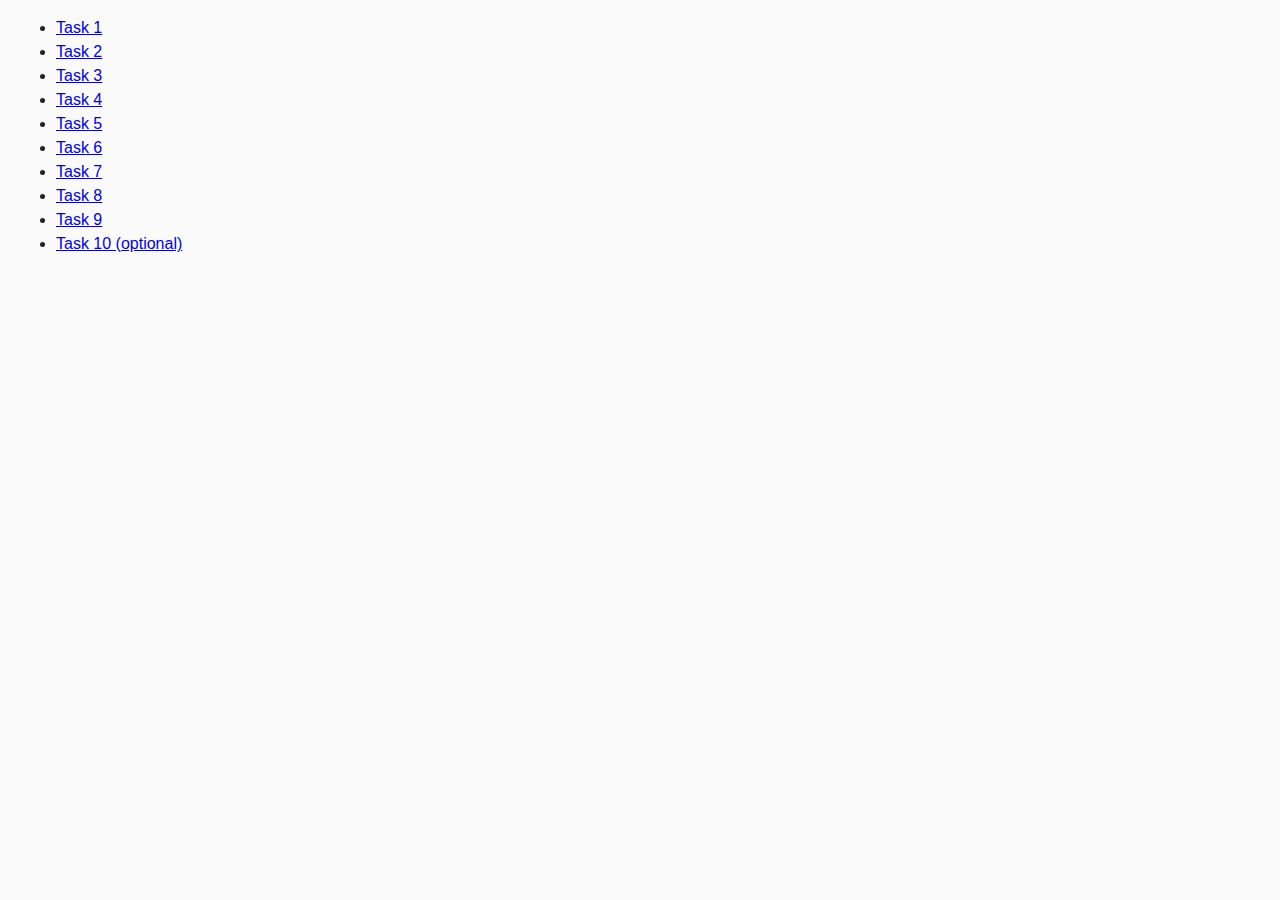
==== index.html @ af543c67 "add all task" ====
<!DOCTYPE html>
<html lang="ru">
  <head>
    <meta charset="UTF-8" />
    <meta http-equiv="X-UA-Compatible" content="IE=edge" />
    <meta name="viewport" content="width=device-width, initial-scale=1.0" />
    <title>Homework 6</title>
    <link rel="stylesheet" href="css/common.css" />
  </head>
  <body>
    <ul>
      <li><a href="task-01.html">Task 1</a></li>
      <li><a href="task-02.html">Task 2</a></li>
      <li><a href="task-03.html">Task 3</a></li>
      <li><a href="task-04.html">Task 4</a></li>
      <li><a href="task-05.html">Task 5</a></li>
      <li><a href="task-06.html">Task 6</a></li>
      <li><a href="task-07.html">Task 7</a></li>
      <li><a href="task-08.html">Task 8</a></li>
      <li><a href="task-09.html">Task 9</a></li>
      <li><a href="task-10.html">Task 10 (optional)</a></li>
    </ul>
  </body>
</html>
---- css/common.css ----
* {
  box-sizing: border-box;
}

body {
  margin: 16px;
  font-family: -apple-system, BlinkMacSystemFont, 'Segoe UI', Roboto, Oxygen,
    Ubuntu, Cantarell, 'Open Sans', 'Helvetica Neue', sans-serif;
  -webkit-font-smoothing: antialiased;
  -moz-osx-font-smoothing: grayscale;
  background-color: #fafafa;
  color: #212121;
  line-height: 1.5;
}

input {
  padding: 8px;
  font: inherit;
}

button {
  padding: 8px 12px;
  cursor: pointer;
}
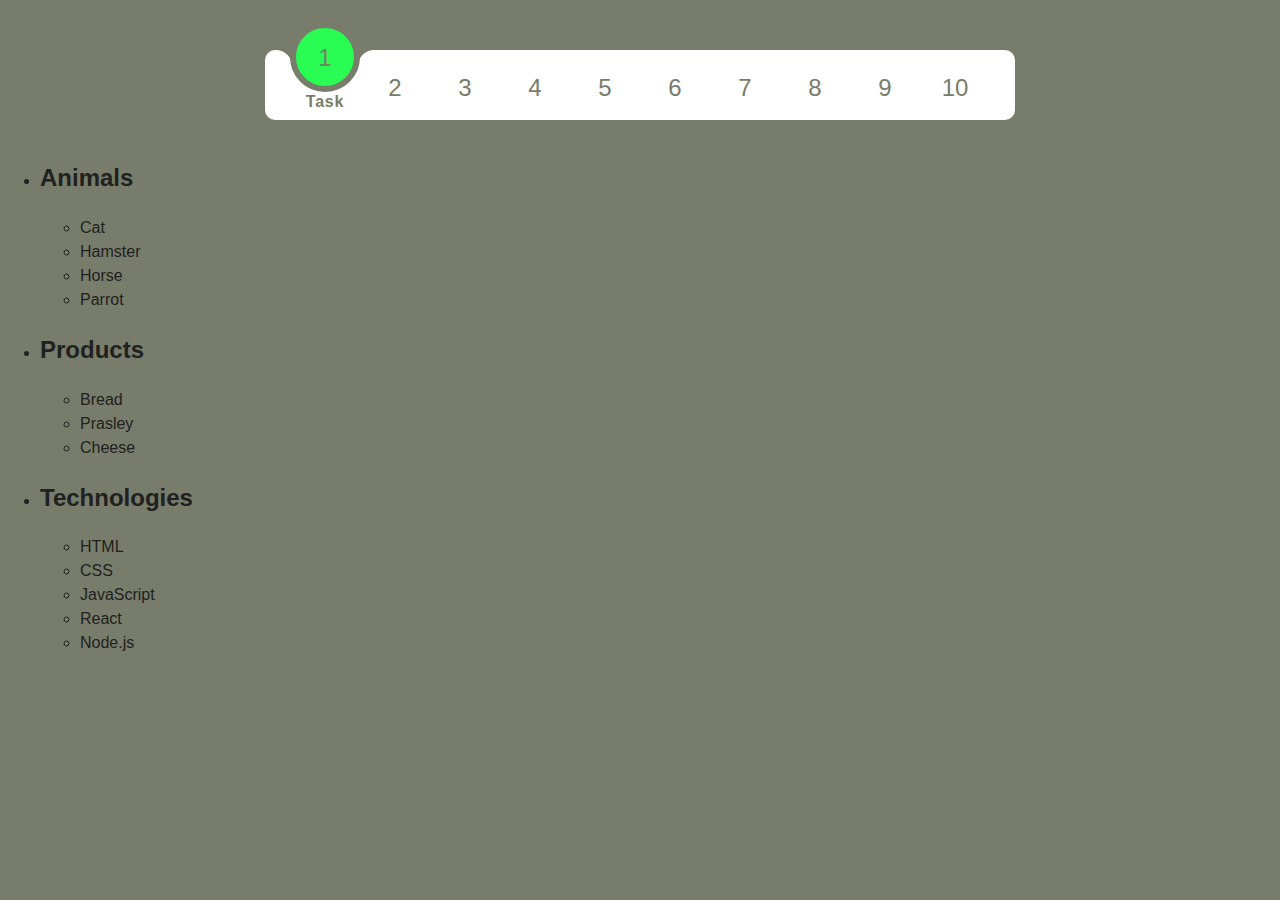
==== commit 1758f029: "add style" ====
--- a/index.html
+++ b/index.html
@@ -8,17 +8,106 @@
     <link rel="stylesheet" href="css/common.css" />
   </head>
   <body>
-    <ul>
-      <li><a href="task-01.html">Task 1</a></li>
-      <li><a href="task-02.html">Task 2</a></li>
-      <li><a href="task-03.html">Task 3</a></li>
-      <li><a href="task-04.html">Task 4</a></li>
-      <li><a href="task-05.html">Task 5</a></li>
-      <li><a href="task-06.html">Task 6</a></li>
-      <li><a href="task-07.html">Task 7</a></li>
-      <li><a href="task-08.html">Task 8</a></li>
-      <li><a href="task-09.html">Task 9</a></li>
-      <li><a href="task-10.html">Task 10 (optional)</a></li>
+    <header class="header">
+      <div class="main-nav">
+        <ul class="main-nav-list">
+          <li class="main-list active">
+            <a href="index.html" class="main-item">
+              <span class="main-icon">1</span>
+              <span class="main-text">Task</span>
+            </a>
+          </li>
+          <li class="main-list">
+            <a href="task-02.html" class="main-item">
+              <span class="main-icon">2</span>
+              <span class="main-text">Task</span>
+            </a>
+          </li>
+          <li class="main-list">
+            <a href="task-03.html" class="main-item">
+              <span class="main-icon">3</span>
+              <span class="main-text">Task</span>
+            </a>
+          </li>
+          <li class="main-list">
+            <a href="task-04.html" class="main-item">
+              <span class="main-icon">4</span>
+              <span class="main-text">Task</span>
+            </a>
+          </li>
+          <li class="main-list">
+            <a href="task-05.html" class="main-item">
+              <span class="main-icon">5</span>
+              <span class="main-text">Task</span>
+            </a>
+          </li>
+          <li class="main-list">
+            <a href="task-06.html" class="main-item">
+              <span class="main-icon">6</span>
+              <span class="main-text">Task</span>
+            </a>
+          </li>
+          <li class="main-list">
+            <a href="task-07.html" class="main-item">
+              <span class="main-icon">7</span>
+              <span class="main-text">Task</span>
+            </a>
+          </li>
+          <li class="main-list">
+            <a href="task-08.html" class="main-item">
+              <span class="main-icon">8</span>
+              <span class="main-text">Task</span>
+            </a>
+          </li>
+          <li class="main-list">
+            <a href="task-09.html" class="main-item">
+              <span class="main-icon">9</span>
+              <span class="main-text">Task</span>
+            </a>
+          </li>
+          <li class="main-list">
+            <a href="task-10.html" class="main-item">
+              <span class="main-icon">10</span>
+              <span class="main-text">Task</span>
+            </a>
+          </li>
+          <div class="indicator"></div>
+        </ul>
+      </div>
+    </header>
+    <ul id="categories">
+      <li class="item">
+        <h2>Animals</h2>
+
+        <ul>
+          <li>Cat</li>
+          <li>Hamster</li>
+          <li>Horse</li>
+          <li>Parrot</li>
+        </ul>
+      </li>
+      <li class="item">
+        <h2>Products</h2>
+
+        <ul>
+          <li>Bread</li>
+          <li>Prasley</li>
+          <li>Cheese</li>
+        </ul>
+      </li>
+      <li class="item">
+        <h2>Technologies</h2>
+
+        <ul>
+          <li>HTML</li>
+          <li>CSS</li>
+          <li>JavaScript</li>
+          <li>React</li>
+          <li>Node.js</li>
+        </ul>
+      </li>
     </ul>
+
+    <script src="js/main.js" type="module"></script>
   </body>
 </html>
--- a/css/common.css
+++ b/css/common.css
@@ -1,14 +1,19 @@
+:root {
+  --clr: #787c6a;
+}
+
 * {
   box-sizing: border-box;
 }
 
 body {
-  margin: 16px;
+  margin: 0;
+  padding: 0;
   font-family: -apple-system, BlinkMacSystemFont, 'Segoe UI', Roboto, Oxygen,
     Ubuntu, Cantarell, 'Open Sans', 'Helvetica Neue', sans-serif;
   -webkit-font-smoothing: antialiased;
   -moz-osx-font-smoothing: grayscale;
-  background-color: #fafafa;
+  background-color: var(--clr);
   color: #212121;
   line-height: 1.5;
 }
@@ -22,3 +27,225 @@
   padding: 8px 12px;
   cursor: pointer;
 }
+
+img {
+  width: 1024px;
+}
+
+a {
+  text-decoration: none;
+}
+
+.header {
+  padding-top: 50px;
+  padding-bottom: 20px;
+}
+
+.main-nav {
+  margin: 0 auto;
+  width: 750px;
+  height: 70px;
+  background: #fff;
+  display: flex;
+  justify-content: center;
+  align-items: center;
+  border-radius: 10px;
+}
+
+.main-nav-list {
+  display: flex;
+  width: 700px;
+  padding-left: 0;
+}
+
+.main-list {
+  position: relative;
+  list-style: none;
+  width: 70px;
+  height: 70px;
+  z-index: 1;
+}
+
+.main-item {
+  position: relative;
+  display: flex;
+  justify-content: center;
+  align-items: center;
+  flex-direction: column;
+  width: 100%;
+  text-align: center;
+  font-weight: 500;
+}
+
+.main-icon {
+  position: relative;
+  display: block;
+  line-height: 75px;
+  font-size: 1.5em;
+  text-align: center;
+  transition: 0.5s;
+  color: var(--clr);
+}
+
+.main-list.active .main-icon {
+  transform: translateY(-30px);
+}
+
+.main-text {
+  position: absolute;
+  color: var(--clr);
+  font-weight: 800;
+  margin-top: 8px;
+  font-size: 16px;
+  letter-spacing: 0.05em;
+  transition: 0.5s;
+  opacity: 0;
+  transform: translateY(20px);
+}
+
+.main-list.active .main-text {
+  opacity: 1;
+  transform: translateY(10px);
+}
+
+.indicator {
+  position: absolute;
+  top: 22px;
+  width: 70px;
+  height: 70px;
+  background: #29fd53;
+  border-radius: 50%;
+  border: 6px solid var(--clr);
+  transition: 0.5s;
+}
+
+.indicator::before {
+  content: '';
+  position: absolute;
+  top: 38%;
+  left: -27px;
+  width: 23px;
+  height: 30px;
+  background: transparent;
+  border-top-right-radius: 16px;
+  box-shadow: 0px -10px 0 0 var(--clr);
+}
+
+.indicator::after {
+  content: '';
+  position: absolute;
+  top: 38%;
+  right: -27px;
+  width: 23px;
+  height: 30px;
+  background: transparent;
+  border-top-left-radius: 16px;
+  box-shadow: 0px -10px 0 0 var(--clr);
+}
+
+.main-list:nth-child(1).active ~ .indicator {
+  transform: translateX(calc(70px * 0));
+}
+
+.main-list:nth-child(2).active ~ .indicator {
+  transform: translateX(calc(70px * 1));
+}
+.main-list:nth-child(3).active ~ .indicator {
+  transform: translateX(calc(70px * 2));
+}
+.main-list:nth-child(4).active ~ .indicator {
+  transform: translateX(calc(70px * 3));
+}
+.main-list:nth-child(5).active ~ .indicator {
+  transform: translateX(calc(70px * 4));
+}
+.main-list:nth-child(6).active ~ .indicator {
+  transform: translateX(calc(70px * 5));
+}
+.main-list:nth-child(7).active ~ .indicator {
+  transform: translateX(calc(70px * 6));
+}
+.main-list:nth-child(8).active ~ .indicator {
+  transform: translateX(calc(70px * 7));
+}
+.main-list:nth-child(9).active ~ .indicator {
+  transform: translateX(calc(70px * 8));
+}
+.main-list:nth-child(10).active ~ .indicator {
+  transform: translateX(calc(70px * 9));
+}
+
+.gallery {
+  text-align: center;
+}
+
+#counter {
+  text-align: center;
+  margin-top: 200px;
+}
+
+.button {
+  width: 100px;
+  font-size: 30px;
+  padding: 20px;
+  margin-right: 40px;
+  margin-left: 40px;
+  border-radius: 10px;
+  color: var(--clr);
+}
+
+#value {
+  font-size: 30px;
+  color: #29fd53;
+}
+
+.input-tumb {
+  margin-top: 100px;
+  text-align: center;
+}
+
+#name-input {
+  color: var(--clr);
+}
+
+.title {
+  color: #29fd53;
+}
+
+#validation-input {
+  width: 340px;
+  height: 80px;
+  font-size: 30px;
+  color: var(--clr);
+  border-radius: 10px;
+}
+
+#text {
+  color: #29fd53;
+}
+
+#controls {
+  margin-top: 100px;
+  text-align: center;
+}
+
+.control-input {
+  width: 100px;
+  height: 50px;
+  font-size: 20px;
+  color: var(--clr);
+}
+
+.input-btn {
+  margin-left: 20px;
+  width: 100px;
+  height: 50px;
+  font-size: 16px;
+  color: var(--clr);
+  border-radius: 10px;
+}
+
+#boxes {
+  margin-top: 20px;
+  margin-left: 20px;
+}
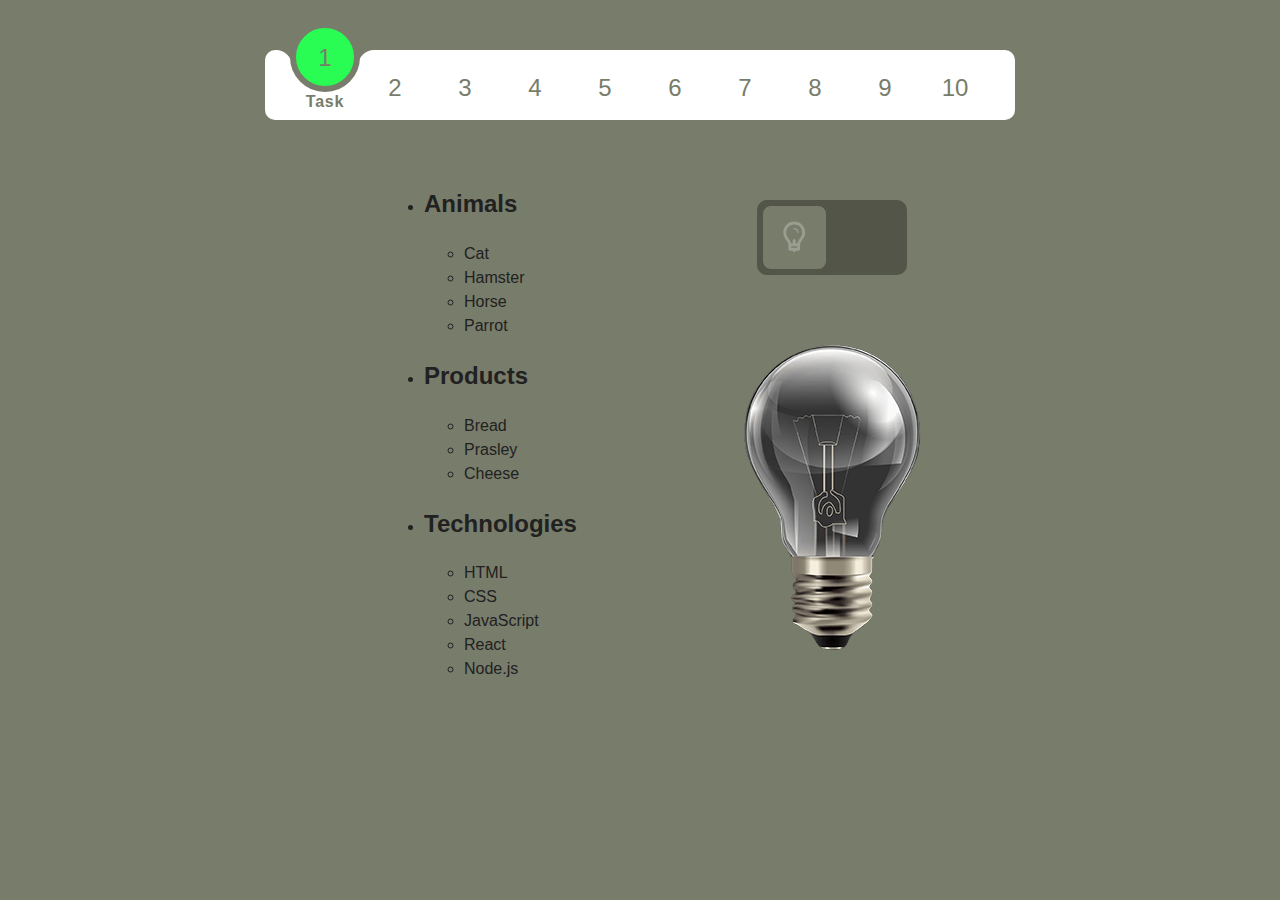
==== commit e224eef0: "add style" ====
--- a/index.html
+++ b/index.html
@@ -75,6 +75,17 @@
         </ul>
       </div>
     </header>
+
+    <label class="task1-label">
+      <input class="task1-input" type="checkbox" />
+      <span>
+        <svg class="task1-svg">
+          <use href="./css/img/sprite.svg#icon-lightbulb"></use>
+        </svg>
+      </span>
+      <div class="task1-bulb"></div>
+    </label>
+
     <ul id="categories">
       <li class="item">
         <h2>Animals</h2>
--- a/css/common.css
+++ b/css/common.css
@@ -180,36 +180,217 @@
 }
 
 #counter {
-  text-align: center;
+  display: flex;
+
+  align-items: center;
+  justify-content: center;
   margin-top: 200px;
 }
 
+.task1-label {
+  position: absolute;
+  top: 200px;
+  left: 65%;
+  transform: translateX(-50%);
+  width: 150px;
+  height: 75px;
+  background: #525548;
+  border-radius: 10px;
+}
+
+.task1-input {
+  appearance: none;
+}
+
+.task1-label span {
+  position: absolute;
+  top: 0;
+  left: 0;
+  height: 75px;
+  width: 75px;
+  background: var(--clr);
+  border: 6px solid #525548;
+  border-radius: 14px;
+  cursor: pointer;
+  transition: 0.5s;
+  display: flex;
+  justify-content: center;
+  align-items: center;
+}
+
+.task1-input:checked ~ span {
+  left: 75px;
+}
+
+.task1-svg {
+  fill: rgba(255, 255, 255, 0.25);
+  width: 35px;
+  height: 35px;
+  margin-left: -3px;
+}
+
+.task1-input:checked ~ span svg {
+  fill: rgba(255, 255, 255, 1);
+  filter: drop-shadow(0 0 5px #fff) drop-shadow(0 0 10px #fff)
+    drop-shadow(0 0 15px #fff);
+  transition: 0.5s;
+}
+
+.task1-bulb {
+  position: absolute;
+  top: 80px;
+  left: 50%;
+  transform: translateX(-50%);
+  width: 348px;
+  height: 408px;
+  pointer-events: none;
+  background: url(./img/bulb_off-removebg-preview-min.png);
+  transition: 0.5s;
+}
+
+.task1-input:checked ~ .task1-bulb {
+  background: url(./img/bulb_on-removebg-preview-min.png);
+}
+
+#categories {
+  position: absolute;
+  top: 150px;
+  left: 30%;
+}
+
 .button {
+  border: none;
+  height: 40px;
+  width: 80px;
+  font-style: 16px;
+  background: #ed292a;
+  color: #fff;
+  border-radius: 20px;
+  cursor: pointer;
+}
+
+#value {
+  font-size: 60px;
+  color: #29fd53;
+  margin-left: 30px;
+  margin-right: 30px;
+}
+
+.input-tumb {
+  text-align: center;
+  margin-top: 200px;
+}
+
+.loginBox {
+  position: absolute;
+  top: 50%;
+  left: 50%;
+  transform: translate(-50%, -50%);
+
+  width: 350px;
+  background: transparent;
+  box-shadow: 0 10px 20px rgba(0, 0, 0, 0.5);
+  border-radius: 5px;
+  transition: 0.5s;
+}
+
+.loginBox:hover {
+  box-shadow: 0 10px 20px rgba(0, 0, 0, 0);
+  background: rgba(255, 255, 255, 1);
+}
+
+.glass {
+  width: 100%;
+  height: 100%;
+  padding: 40px;
+  background: rgba(255, 255, 255, 0.1);
+  border-radius: 5px;
+  transition: 0.5s;
+}
+
+.glass:hover {
+  transform: translate(20px, 20px);
+  box-shadow: 0 10px 20px rgba(0, 0, 0, 0.5);
+  /* background: rgba(255, 255, 255, 0); */
+}
+
+.glass h2 {
+  margin: 0;
+  padding: 0 0 20px;
+  color: #262626;
+  text-align: center;
+}
+
+.inputBox input {
+  width: 100%;
+  margin-bottom: 20px;
+  border: none;
+  border-bottom: 2px solid #262626;
+  outline: none;
+  height: 40px;
+  color: #262626;
+  background: transparent;
+  font-size: 16px;
+  padding-left: 23px;
+}
+
+::placeholder {
+  color: rgba(0, 0, 0, 0.5);
+  font-weight: 800;
+}
+
+.inputBox {
+  position: relative;
+}
+
+.inputBox svg {
+  position: absolute;
+  top: 4px;
+  fill: #262626;
+}
+
+.form-button,
+.input-btn,
+.change-color {
+  border: none;
+  height: 40px;
   width: 100px;
-  font-size: 30px;
-  padding: 20px;
-  margin-right: 40px;
-  margin-left: 40px;
-  border-radius: 10px;
-  color: var(--clr);
-}
-
-#value {
-  font-size: 30px;
-  color: #29fd53;
-}
-
-.input-tumb {
-  margin-top: 100px;
-  text-align: center;
-}
+  font-style: 16px;
+  background: #ed292a;
+  color: #fff;
+  border-radius: 20px;
+  cursor: pointer;
+}
+
+/* 
+.login-form {
+  max-width: 320px;
+  display: flex;
+  flex-direction: column;
+  margin: 0 auto;
+}
+
+.login-form label {
+  margin-bottom: 16px;
+}
+
+.login-form input,
+.login-form button {
+  width: 100%;
+  padding: 4px;
+  font: inherit;
+} */
 
 #name-input {
   color: var(--clr);
 }
 
 .title {
-  color: #29fd53;
+  color: #ed292a;
+}
+
+#name-output {
+  width: 270px;
 }
 
 #validation-input {
@@ -221,11 +402,11 @@
 }
 
 #text {
-  color: #29fd53;
+  color: #ed292a;
+  font-weight: 800;
 }
 
 #controls {
-  margin-top: 100px;
   text-align: center;
 }
 
@@ -236,16 +417,30 @@
   color: var(--clr);
 }
 
-.input-btn {
-  margin-left: 20px;
-  width: 100px;
-  height: 50px;
-  font-size: 16px;
-  color: var(--clr);
-  border-radius: 10px;
-}
-
 #boxes {
   margin-top: 20px;
   margin-left: 20px;
 }
+
+#font-size-control {
+  width: 400px;
+  height: 15px;
+  -webkit-appearance: none;
+  background: #fff;
+  outline: none;
+  border-radius: 15px;
+  overflow: hidden;
+  box-shadow: inset 0 0 5px rgba(255, 255, 255, 0.1);
+  margin-bottom: 60px;
+}
+
+#font-size-control::-webkit-slider-thumb {
+  -webkit-appearance: none;
+  width: 15px;
+  height: 15px;
+  border-radius: 50%;
+  background: #00fd0a;
+  cursor: pointer;
+  border: 4px solid var(--clr);
+  box-shadow: -407px 0 0 400px #00fd0a;
+}
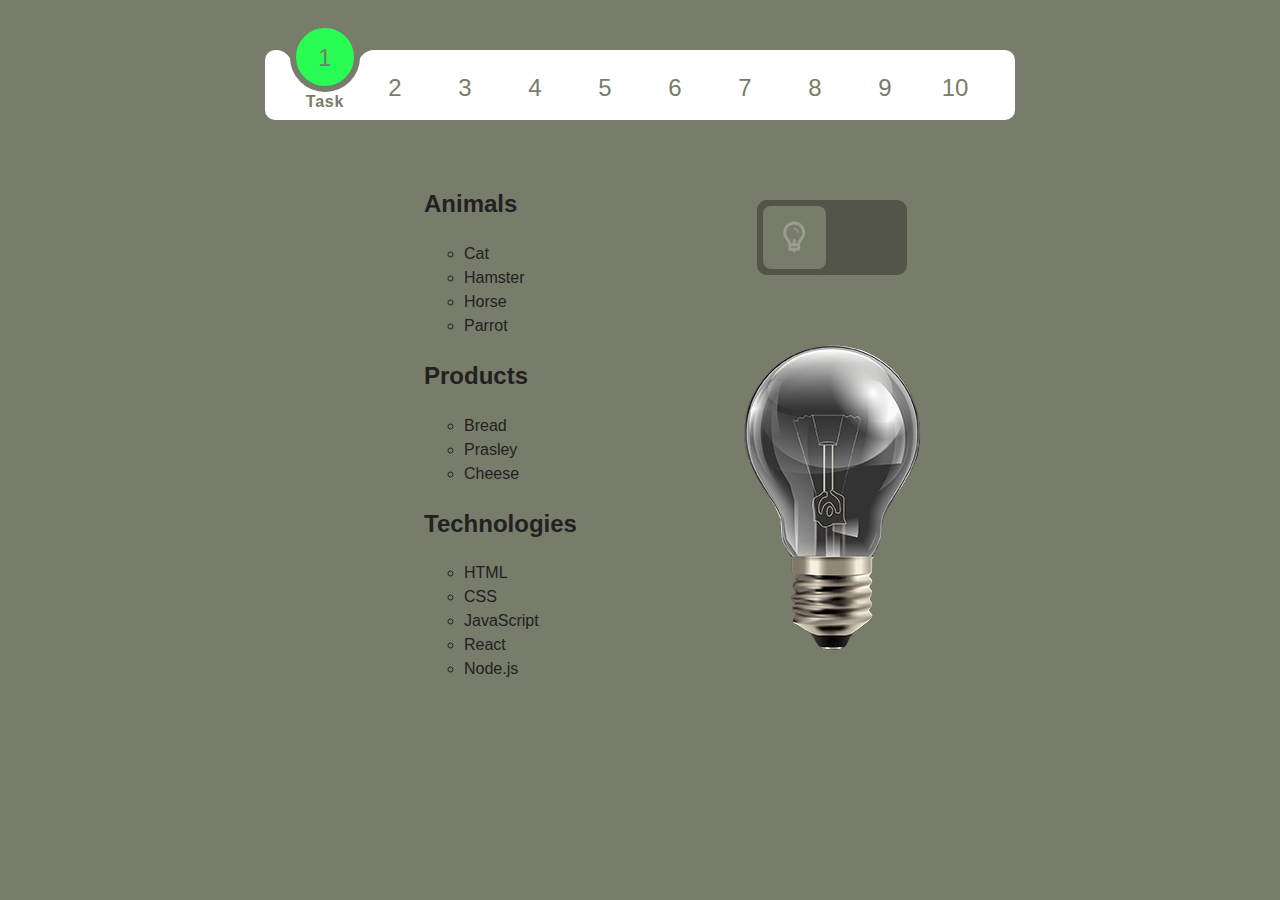
==== commit 9c103f27: "add changeColor" ====
--- a/index.html
+++ b/index.html
@@ -76,8 +76,8 @@
       </div>
     </header>
 
-    <label class="task1-label">
-      <input class="task1-input" type="checkbox" />
+    <label class="task1-label" aria-hidden="true" for="theme-switch-toggle">
+      <input class="task1-input" type="checkbox" id="theme-switch-toggle" />
       <span>
         <svg class="task1-svg">
           <use href="./css/img/sprite.svg#icon-lightbulb"></use>
--- a/css/common.css
+++ b/css/common.css
@@ -236,6 +236,11 @@
   transition: 0.5s;
 }
 
+.light {
+  color: #fff;
+  transition: 0.5s;
+}
+
 .task1-bulb {
   position: absolute;
   top: 80px;
@@ -252,10 +257,12 @@
   background: url(./img/bulb_on-removebg-preview-min.png);
 }
 
-#categories {
+#categories,
+#ingredients {
   position: absolute;
   top: 150px;
   left: 30%;
+  list-style: none;
 }
 
 .button {
